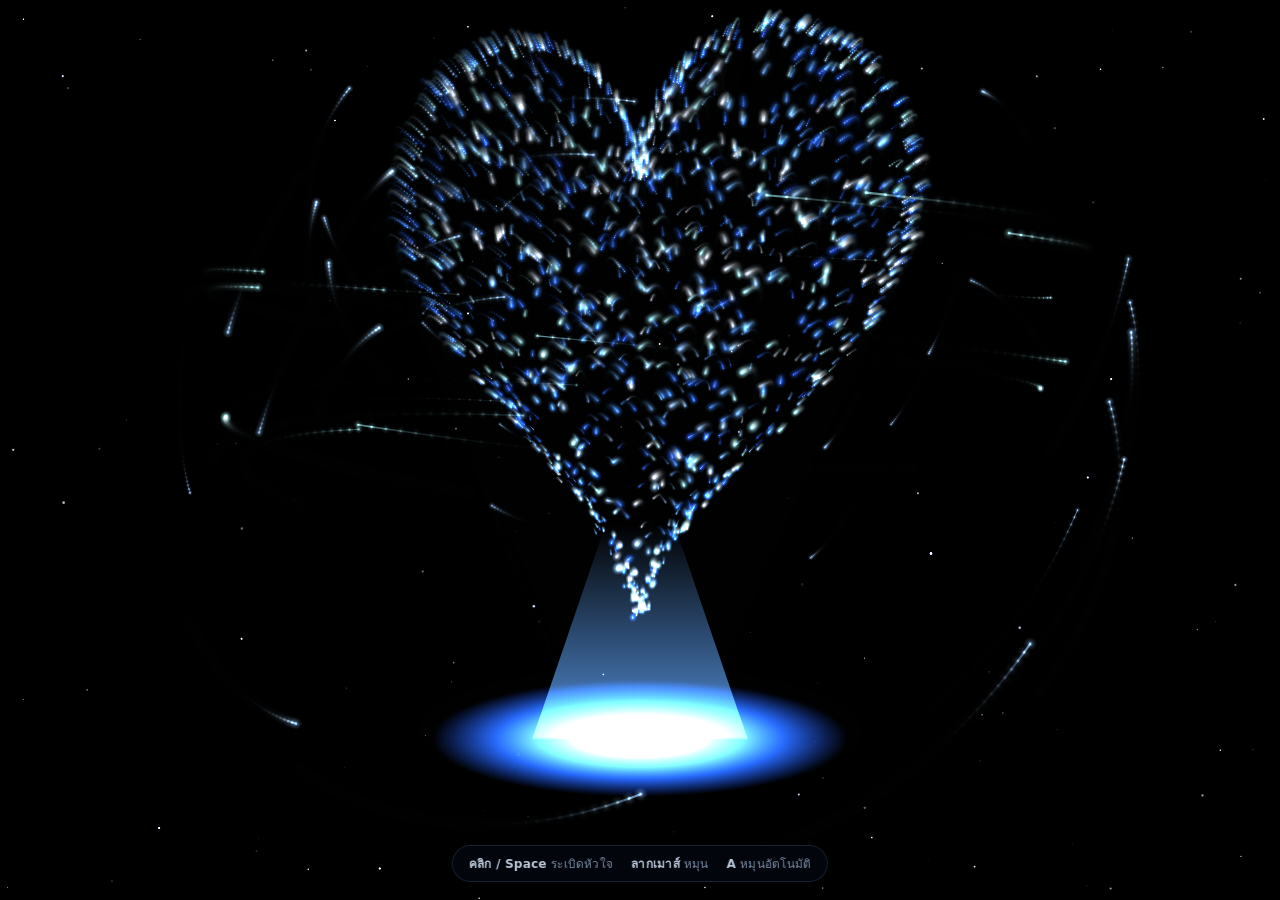
==== index.html @ da3c7155 "Magical Heart: 3D particle heart with spin, trails and burst/reform cycle - heart.js: 3D heart volum" ====
<!DOCTYPE html>
<html lang="th">
<head>
<meta charset="utf-8">
<meta name="viewport" content="width=device-width,initial-scale=1">
<title>Magical Heart</title>
<link rel="stylesheet" href="src/style.css">
</head>
<body>
  <canvas id="scene"></canvas>

  <div class="hud">
    <span><b>คลิก / Space</b> ระเบิดหัวใจ</span>
    <span><b>ลากเมาส์</b> หมุน</span>
    <span><b>A</b> หมุนอัตโนมัติ</span>
  </div>

  <script src="src/heart.js"></script>
  <script src="src/particle.js"></script>
  <script src="src/effects.js"></script>
  <script src="src/main.js"></script>
</body>
</html>
---- src/style.css ----
html, body {
  margin: 0;
  height: 100%;
  background: #000;
  overflow: hidden;
  font-family: "Segoe UI", system-ui, sans-serif;
}

#scene {
  display: block;
  width: 100vw;
  height: 100vh;
  cursor: grab;
}

#scene:active {
  cursor: grabbing;
}

.hud {
  position: fixed;
  left: 50%;
  bottom: 18px;
  transform: translateX(-50%);
  display: flex;
  gap: 18px;
  padding: 8px 16px;
  border-radius: 999px;
  background: rgba(10, 20, 45, 0.35);
  border: 1px solid rgba(147, 197, 253, 0.18);
  backdrop-filter: blur(6px);
  color: rgba(191, 219, 254, 0.75);
  font-size: 12px;
  letter-spacing: 0.02em;
  user-select: none;
  pointer-events: none;
  opacity: 0.85;
  transition: opacity 0.6s ease;
}

.hud b {
  color: #dbeafe;
  font-weight: 600;
}

.hud.faded {
  opacity: 0;
}

@media (max-width: 600px) {
  .hud { font-size: 10px; gap: 10px; }
}
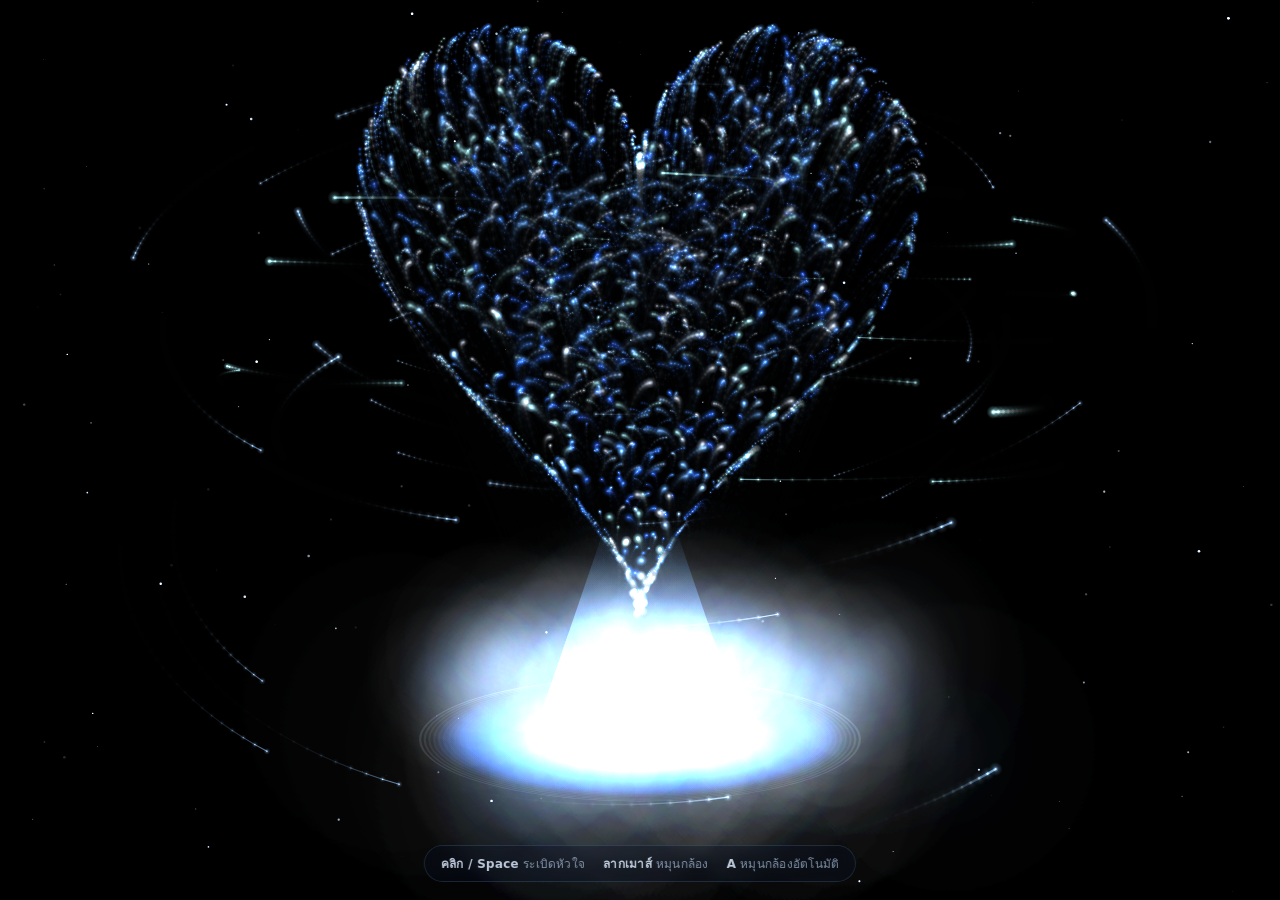
==== commit 37931c68: "Keep the heart still and swirl the dust instead; fill the pool zone with mist - heart.js: slice the " ====
--- a/index.html
+++ b/index.html
@@ -1,23 +1,23 @@
-<!DOCTYPE html>
-<html lang="th">
-<head>
-<meta charset="utf-8">
-<meta name="viewport" content="width=device-width,initial-scale=1">
-<title>Magical Heart</title>
-<link rel="stylesheet" href="src/style.css">
-</head>
-<body>
-  <canvas id="scene"></canvas>
-
-  <div class="hud">
-    <span><b>คลิก / Space</b> ระเบิดหัวใจ</span>
-    <span><b>ลากเมาส์</b> หมุน</span>
-    <span><b>A</b> หมุนอัตโนมัติ</span>
-  </div>
-
-  <script src="src/heart.js"></script>
-  <script src="src/particle.js"></script>
-  <script src="src/effects.js"></script>
-  <script src="src/main.js"></script>
-</body>
-</html>
+<!DOCTYPE html>
+<html lang="th">
+<head>
+<meta charset="utf-8">
+<meta name="viewport" content="width=device-width,initial-scale=1">
+<title>Magical Heart</title>
+<link rel="stylesheet" href="src/style.css">
+</head>
+<body>
+  <canvas id="scene"></canvas>
+
+  <div class="hud">
+    <span><b>คลิก / Space</b> ระเบิดหัวใจ</span>
+    <span><b>ลากเมาส์</b> หมุนกล้อง</span>
+    <span><b>A</b> หมุนกล้องอัตโนมัติ</span>
+  </div>
+
+  <script src="src/heart.js"></script>
+  <script src="src/particle.js"></script>
+  <script src="src/effects.js"></script>
+  <script src="src/main.js"></script>
+</body>
+</html>
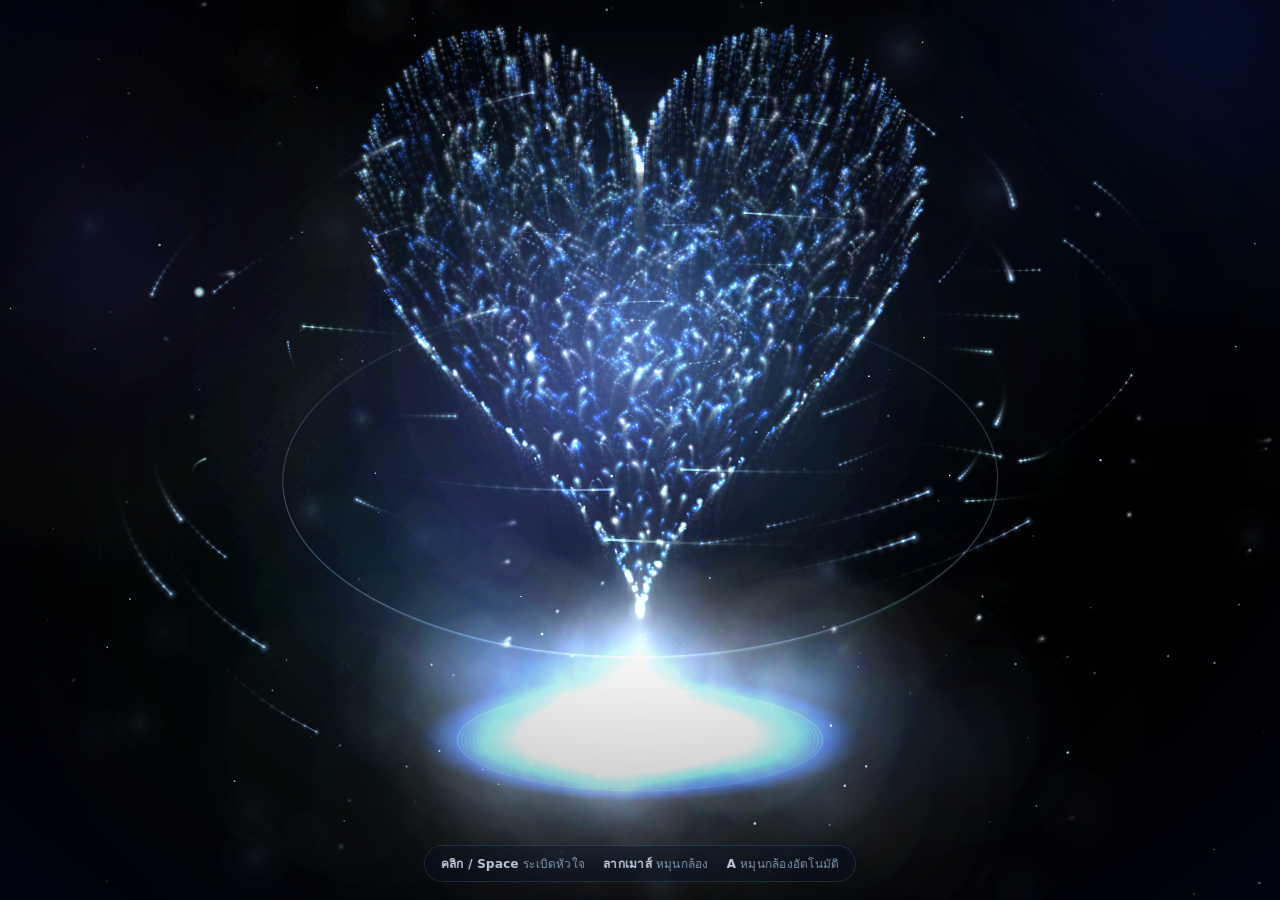
==== commit 3628c23e: "Richer scene: nebula backdrop, bokeh, aura, halo ring, heartbeat, shooting stars - effects.js: drift" ====
--- a/index.html
+++ b/index.html
@@ -8,6 +8,7 @@
 </head>
 <body>
   <canvas id="scene"></canvas>
+  <div class="vignette"></div>
 
   <div class="hud">
     <span><b>คลิก / Space</b> ระเบิดหัวใจ</span>
--- a/src/style.css
+++ b/src/style.css
@@ -1,52 +1,63 @@
-html, body {
-  margin: 0;
-  height: 100%;
-  background: #000;
-  overflow: hidden;
-  font-family: "Segoe UI", system-ui, sans-serif;
-}
-
-#scene {
-  display: block;
-  width: 100vw;
-  height: 100vh;
-  cursor: grab;
-}
-
-#scene:active {
-  cursor: grabbing;
-}
-
-.hud {
-  position: fixed;
-  left: 50%;
-  bottom: 18px;
-  transform: translateX(-50%);
-  display: flex;
-  gap: 18px;
-  padding: 8px 16px;
-  border-radius: 999px;
-  background: rgba(10, 20, 45, 0.35);
-  border: 1px solid rgba(147, 197, 253, 0.18);
-  backdrop-filter: blur(6px);
-  color: rgba(191, 219, 254, 0.75);
-  font-size: 12px;
-  letter-spacing: 0.02em;
-  user-select: none;
-  pointer-events: none;
-  opacity: 0.85;
-  transition: opacity 0.6s ease;
-}
-
-.hud b {
-  color: #dbeafe;
-  font-weight: 600;
-}
-
-.hud.faded {
-  opacity: 0;
-}
-
-@media (max-width: 600px) {
-  .hud { font-size: 10px; gap: 10px; }
-}
+html, body {
+  margin: 0;
+  height: 100%;
+  background: #000;
+  overflow: hidden;
+  font-family: "Segoe UI", system-ui, sans-serif;
+}
+
+/* ขอบจอมืดลง วางเป็นเลเยอร์ CSS จะไม่กินแรงวาดของ canvas */
+.vignette {
+  position: fixed;
+  inset: 0;
+  pointer-events: none;
+  background: radial-gradient(ellipse at 50% 46%,
+    rgba(0, 0, 0, 0) 32%,
+    rgba(0, 0, 0, 0.30) 68%,
+    rgba(2, 6, 23, 0.72) 100%);
+}
+
+#scene {
+  display: block;
+  width: 100vw;
+  height: 100vh;
+  cursor: grab;
+}
+
+#scene:active {
+  cursor: grabbing;
+}
+
+.hud {
+  position: fixed;
+  left: 50%;
+  bottom: 18px;
+  transform: translateX(-50%);
+  display: flex;
+  gap: 18px;
+  padding: 8px 16px;
+  border-radius: 999px;
+  background: rgba(10, 20, 45, 0.35);
+  border: 1px solid rgba(147, 197, 253, 0.18);
+  backdrop-filter: blur(6px);
+  color: rgba(191, 219, 254, 0.75);
+  font-size: 12px;
+  letter-spacing: 0.02em;
+  user-select: none;
+  pointer-events: none;
+  opacity: 0.85;
+  transition: opacity 0.6s ease;
+}
+
+.hud b {
+  color: #dbeafe;
+  font-weight: 600;
+}
+
+.hud.faded {
+  opacity: 0;
+}
+
+@media (max-width: 600px) {
+  .hud { font-size: 10px; gap: 10px; }
+}
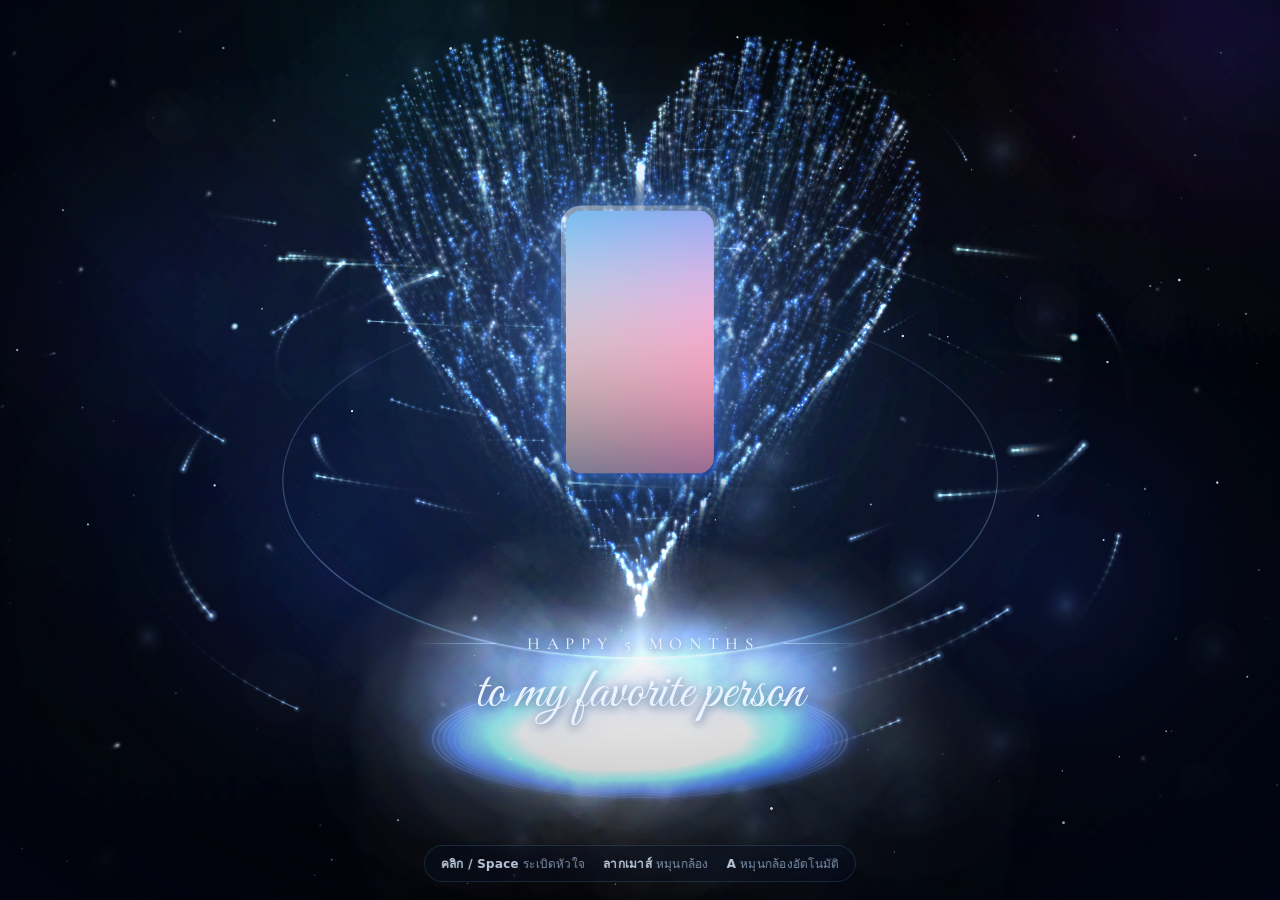
==== commit c4f589f9: "Add centered photo frame and anniversary caption - index.html/style.css: glowing photo frame floatin" ====
--- a/index.html
+++ b/index.html
@@ -4,11 +4,25 @@
 <meta charset="utf-8">
 <meta name="viewport" content="width=device-width,initial-scale=1">
 <title>Magical Heart</title>
+<link rel="preconnect" href="https://fonts.googleapis.com">
+<link rel="preconnect" href="https://fonts.gstatic.com" crossorigin>
+<link rel="stylesheet" href="https://fonts.googleapis.com/css2?family=Cormorant+Garamond:ital,wght@0,300;0,500;1,300&family=Great+Vibes&display=swap">
 <link rel="stylesheet" href="src/style.css">
 </head>
 <body>
   <canvas id="scene"></canvas>
   <div class="vignette"></div>
+
+  <div class="tribute">
+    <div class="photo-frame">
+      <img id="photo" src="assets/photo.png" alt="">
+    </div>
+  </div>
+
+  <div class="caption-block">
+    <p class="caption caption-small">happy 5 months</p>
+    <p class="caption caption-script">to my favorite person</p>
+  </div>
 
   <div class="hud">
     <span><b>คลิก / Space</b> ระเบิดหัวใจ</span>
@@ -16,6 +30,13 @@
     <span><b>A</b> หมุนกล้องอัตโนมัติ</span>
   </div>
 
+  <script>
+    // ถ้ายังไม่ได้ใส่รูป ให้ซ่อนกรอบไว้ ข้อความยังอยู่ครบ
+    document.getElementById('photo').addEventListener('error', function () {
+      document.querySelector('.photo-frame').classList.add('empty');
+    });
+  </script>
+
   <script src="src/heart.js"></script>
   <script src="src/particle.js"></script>
   <script src="src/effects.js"></script>
--- a/src/style.css
+++ b/src/style.css
@@ -61,3 +61,153 @@
 @media (max-width: 600px) {
   .hud { font-size: 10px; gap: 10px; }
 }
+
+/* ---------- รูปและข้อความกลางหัวใจ ---------- */
+/* ตำแหน่งและขนาดถูกคำนวณจากขนาดหัวใจจริงใน main.js (ตัวแปร --x, --y, --photo-h, --cap) */
+
+.tribute {
+  position: fixed;
+  left: var(--x, 50%);
+  top: var(--y, 38%);
+  transform: translate(-50%, -50%);
+  pointer-events: none;
+  user-select: none;
+  animation: tribute-float 7s ease-in-out infinite;
+}
+
+.photo-frame {
+  position: relative;
+  padding: 5px;
+  border-radius: 20px;
+  background: linear-gradient(150deg,
+    rgba(219, 234, 254, 0.6),
+    rgba(147, 197, 253, 0.18) 40%,
+    rgba(37, 99, 235, 0.4));
+  box-shadow:
+    0 0 26px rgba(96, 165, 250, 0.5),
+    0 0 80px rgba(37, 99, 235, 0.3),
+    0 16px 40px rgba(0, 0, 0, 0.5);
+  animation: photo-beat 2.6s ease-in-out infinite;
+}
+
+/* แสงฟุ้งหลังกรอบรูป */
+.photo-frame::before {
+  content: "";
+  position: absolute;
+  inset: -22px;
+  border-radius: 38px;
+  background: radial-gradient(closest-side,
+    rgba(147, 197, 253, 0.32),
+    rgba(59, 130, 246, 0.1) 60%,
+    rgba(59, 130, 246, 0) 100%);
+  filter: blur(6px);
+  z-index: -1;
+}
+
+.photo-frame img {
+  display: block;
+  height: var(--photo-h, 200px);
+  width: auto;
+  max-width: var(--photo-max-w, 60vw);
+  object-fit: cover;
+  border-radius: 16px;
+}
+
+.photo-frame.empty { display: none; }
+
+.caption-block {
+  position: fixed;
+  left: var(--x, 50%);
+  top: var(--cap-y, 62%);
+  transform: translateX(-50%);
+  width: max-content;
+  max-width: 92vw;
+  text-align: center;
+  pointer-events: none;
+  user-select: none;
+}
+
+.caption {
+  margin: 0;
+  color: #eaf3ff;
+  white-space: nowrap;
+  text-shadow:
+    0 0 12px rgba(147, 197, 253, 0.85),
+    0 0 34px rgba(59, 130, 246, 0.55),
+    0 2px 10px rgba(0, 0, 0, 0.6);
+}
+
+.caption-small {
+  display: flex;
+  align-items: center;
+  justify-content: center;
+  gap: calc(var(--cap, 40px) * 0.42);
+  font-family: "Cormorant Garamond", Georgia, "Times New Roman", serif;
+  font-weight: 500;
+  font-size: calc(var(--cap, 40px) * 0.30);
+  letter-spacing: 0.40em;
+  text-indent: 0.40em;   /* ชดเชยช่องไฟตัวสุดท้าย ให้อยู่กึ่งกลางจริง */
+  text-transform: uppercase;
+  margin-bottom: calc(var(--cap, 40px) * 0.16);
+  opacity: 0.95;
+}
+
+/* เส้นตกแต่งสองข้างข้อความบรรทัดบน */
+.caption-small::before,
+.caption-small::after {
+  content: "";
+  width: calc(var(--cap, 40px) * 1.5);
+  height: 1px;
+  background: linear-gradient(90deg,
+    rgba(191, 219, 254, 0),
+    rgba(191, 219, 254, 0.75));
+  box-shadow: 0 0 8px rgba(147, 197, 253, 0.6);
+}
+
+.caption-small::after {
+  background: linear-gradient(90deg,
+    rgba(191, 219, 254, 0.75),
+    rgba(191, 219, 254, 0));
+}
+
+.caption-script {
+  font-family: "Great Vibes", "Segoe Script", "Brush Script MT", cursive;
+  font-size: var(--cap, 40px);
+  line-height: 1.2;
+  margin-top: calc(var(--cap, 40px) * -0.06);
+  animation: caption-glow 4.2s ease-in-out infinite;
+}
+
+@keyframes tribute-float {
+  0%, 100% { transform: translate(-50%, calc(-50% - 5px)); }
+  50%      { transform: translate(-50%, calc(-50% + 5px)); }
+}
+
+/* จังหวะเดียวกับหัวใจบน canvas (2.6 วิ เต้นสองครั้งติด) */
+@keyframes photo-beat {
+  0%   { transform: scale(1); }
+  4%   { transform: scale(1.035); }
+  9%   { transform: scale(1.005); }
+  14%  { transform: scale(1.022); }
+  22%  { transform: scale(1); }
+  100% { transform: scale(1); }
+}
+
+@keyframes caption-glow {
+  0%, 100% {
+    text-shadow:
+      0 0 12px rgba(147, 197, 253, 0.8),
+      0 0 34px rgba(59, 130, 246, 0.5),
+      0 2px 10px rgba(0, 0, 0, 0.6);
+  }
+  50% {
+    text-shadow:
+      0 0 18px rgba(191, 219, 254, 1),
+      0 0 52px rgba(96, 165, 250, 0.75),
+      0 2px 10px rgba(0, 0, 0, 0.6);
+  }
+}
+
+@media (prefers-reduced-motion: reduce) {
+  .tribute, .photo-frame, .caption-script { animation: none; }
+}
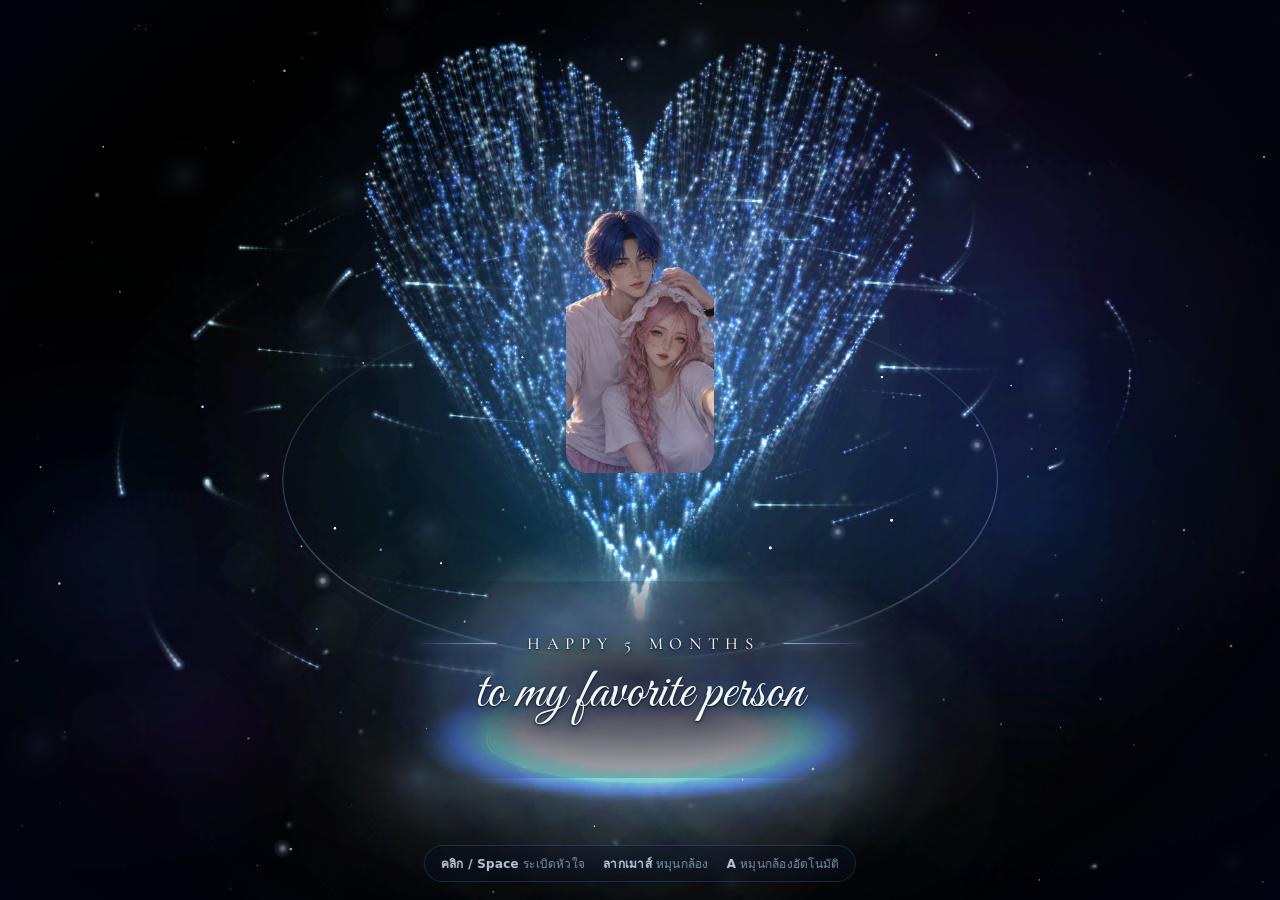
==== commit 0b1de552: "Blend the photo into the scene and make the caption readable - style.css: photo edges feather out wi" ====
--- a/index.html
+++ b/index.html
@@ -18,6 +18,8 @@
       <img id="photo" src="assets/photo.png" alt="">
     </div>
   </div>
+
+  <canvas id="front"></canvas>
 
   <div class="caption-block">
     <p class="caption caption-small">happy 5 months</p>
--- a/src/style.css
+++ b/src/style.css
@@ -22,6 +22,16 @@
   width: 100vw;
   height: 100vh;
   cursor: grab;
+}
+
+/* เลเยอร์ละอองที่ลอยหน้ารูป */
+#front {
+  position: fixed;
+  inset: 0;
+  width: 100vw;
+  height: 100vh;
+  pointer-events: none;
+  z-index: 3;
 }
 
 #scene:active {
@@ -77,31 +87,48 @@
 
 .photo-frame {
   position: relative;
-  padding: 5px;
-  border-radius: 20px;
-  background: linear-gradient(150deg,
-    rgba(219, 234, 254, 0.6),
-    rgba(147, 197, 253, 0.18) 40%,
-    rgba(37, 99, 235, 0.4));
-  box-shadow:
-    0 0 26px rgba(96, 165, 250, 0.5),
-    0 0 80px rgba(37, 99, 235, 0.3),
-    0 16px 40px rgba(0, 0, 0, 0.5);
+  padding: 0;
+  border-radius: 22px;
   animation: photo-beat 2.6s ease-in-out infinite;
 }
 
-/* แสงฟุ้งหลังกรอบรูป */
+/* แสงฟุ้งหลังรูป ทำให้รูปเหมือนเรืองแสงอยู่ในกลุ่มละออง ไม่ใช่การ์ดที่ลอยมาแปะ */
 .photo-frame::before {
   content: "";
   position: absolute;
-  inset: -22px;
-  border-radius: 38px;
+  inset: -14%;
+  border-radius: 50%;
   background: radial-gradient(closest-side,
-    rgba(147, 197, 253, 0.32),
-    rgba(59, 130, 246, 0.1) 60%,
+    rgba(191, 219, 254, 0.34),
+    rgba(59, 130, 246, 0.14) 55%,
     rgba(59, 130, 246, 0) 100%);
-  filter: blur(6px);
+  filter: blur(10px);
   z-index: -1;
+}
+
+/* เกลี่ยสีรูปให้เข้าโทนฟ้าของฉาก + ไล่เฉดขอบล่างให้จมลงไปในละออง */
+.photo-frame::after {
+  content: "";
+  position: absolute;
+  inset: 0;
+  border-radius: 22px;
+  pointer-events: none;
+  mix-blend-mode: screen;
+  background:
+    radial-gradient(120% 85% at 50% 35%,
+      rgba(37, 99, 235, 0) 45%,
+      rgba(37, 99, 235, 0.3) 100%);
+  -webkit-mask-image: var(--photo-mask);
+  mask-image: var(--photo-mask);
+}
+
+/* ขอบภาพค่อย ๆ จางหายไปกับฉาก แทนที่จะเป็นสี่เหลี่ยมคม ๆ */
+.tribute {
+  --photo-mask: radial-gradient(118% 112% at 50% 44%,
+    #000 55%,
+    rgba(0, 0, 0, 0.82) 74%,
+    rgba(0, 0, 0, 0.35) 89%,
+    rgba(0, 0, 0, 0) 100%);
 }
 
 .photo-frame img {
@@ -110,12 +137,16 @@
   width: auto;
   max-width: var(--photo-max-w, 60vw);
   object-fit: cover;
-  border-radius: 16px;
+  border-radius: 22px;
+  filter: saturate(0.94) contrast(1.02) brightness(0.97);
+  -webkit-mask-image: var(--photo-mask);
+  mask-image: var(--photo-mask);
 }
 
 .photo-frame.empty { display: none; }
 
 .caption-block {
+  z-index: 4;
   position: fixed;
   left: var(--x, 50%);
   top: var(--cap-y, 62%);
@@ -127,14 +158,29 @@
   user-select: none;
 }
 
+/* ม่านมืดนุ่ม ๆ หลังข้อความ ไม่ให้ตัวหนังสือกลืนกับแอ่งแสง */
+.caption-block::before {
+  content: "";
+  position: absolute;
+  inset: -55% -22%;
+  z-index: -1;
+  background: radial-gradient(58% 62% at 50% 50%,
+    rgba(1, 5, 20, 0.82) 0%,
+    rgba(1, 5, 20, 0.55) 45%,
+    rgba(1, 5, 20, 0) 100%);
+}
+
 .caption {
+  position: relative;
   margin: 0;
-  color: #eaf3ff;
+  color: #f4f9ff;
   white-space: nowrap;
   text-shadow:
-    0 0 12px rgba(147, 197, 253, 0.85),
-    0 0 34px rgba(59, 130, 246, 0.55),
-    0 2px 10px rgba(0, 0, 0, 0.6);
+    0 1px 2px rgba(1, 5, 20, 0.95),
+    0 2px 12px rgba(1, 5, 20, 0.9),
+    0 0 26px rgba(1, 5, 20, 0.75),
+    0 0 16px rgba(147, 197, 253, 0.6),
+    0 0 42px rgba(59, 130, 246, 0.45);
 }
 
 .caption-small {
@@ -196,15 +242,19 @@
 @keyframes caption-glow {
   0%, 100% {
     text-shadow:
-      0 0 12px rgba(147, 197, 253, 0.8),
-      0 0 34px rgba(59, 130, 246, 0.5),
-      0 2px 10px rgba(0, 0, 0, 0.6);
+      0 1px 2px rgba(1, 5, 20, 0.95),
+      0 2px 12px rgba(1, 5, 20, 0.9),
+      0 0 26px rgba(1, 5, 20, 0.75),
+      0 0 16px rgba(147, 197, 253, 0.6),
+      0 0 42px rgba(59, 130, 246, 0.45);
   }
   50% {
     text-shadow:
-      0 0 18px rgba(191, 219, 254, 1),
-      0 0 52px rgba(96, 165, 250, 0.75),
-      0 2px 10px rgba(0, 0, 0, 0.6);
+      0 1px 2px rgba(1, 5, 20, 0.95),
+      0 2px 12px rgba(1, 5, 20, 0.9),
+      0 0 26px rgba(1, 5, 20, 0.75),
+      0 0 22px rgba(219, 234, 254, 0.9),
+      0 0 60px rgba(96, 165, 250, 0.6);
   }
 }
 
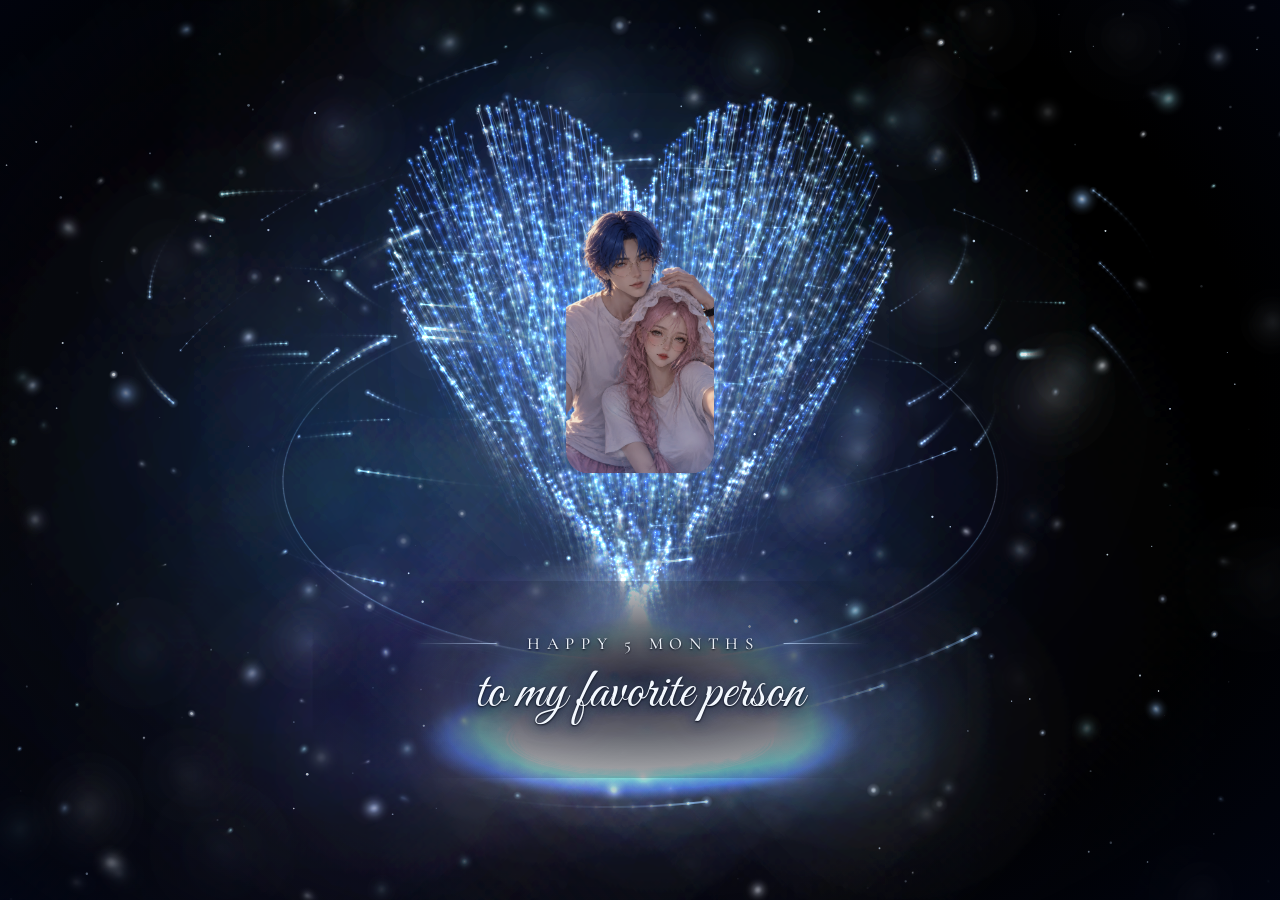
==== commit 0c60dd04: "Remove the on-screen control hints Let people find the interactions on their own: drop the hint bar " ====
--- a/index.html
+++ b/index.html
@@ -26,11 +26,6 @@
     <p class="caption caption-script">to my favorite person</p>
   </div>
 
-  <div class="hud">
-    <span><b>คลิก / Space</b> ระเบิดหัวใจ</span>
-    <span><b>ลากเมาส์</b> หมุนกล้อง</span>
-    <span><b>A</b> หมุนกล้องอัตโนมัติ</span>
-  </div>
 
   <script>
     // ถ้ายังไม่ได้ใส่รูป ให้ซ่อนกรอบไว้ ข้อความยังอยู่ครบ
--- a/src/style.css
+++ b/src/style.css
@@ -36,40 +36,6 @@
 
 #scene:active {
   cursor: grabbing;
-}
-
-.hud {
-  position: fixed;
-  left: 50%;
-  bottom: 18px;
-  transform: translateX(-50%);
-  display: flex;
-  gap: 18px;
-  padding: 8px 16px;
-  border-radius: 999px;
-  background: rgba(10, 20, 45, 0.35);
-  border: 1px solid rgba(147, 197, 253, 0.18);
-  backdrop-filter: blur(6px);
-  color: rgba(191, 219, 254, 0.75);
-  font-size: 12px;
-  letter-spacing: 0.02em;
-  user-select: none;
-  pointer-events: none;
-  opacity: 0.85;
-  transition: opacity 0.6s ease;
-}
-
-.hud b {
-  color: #dbeafe;
-  font-weight: 600;
-}
-
-.hud.faded {
-  opacity: 0;
-}
-
-@media (max-width: 600px) {
-  .hud { font-size: 10px; gap: 10px; }
 }
 
 /* ---------- รูปและข้อความกลางหัวใจ ---------- */
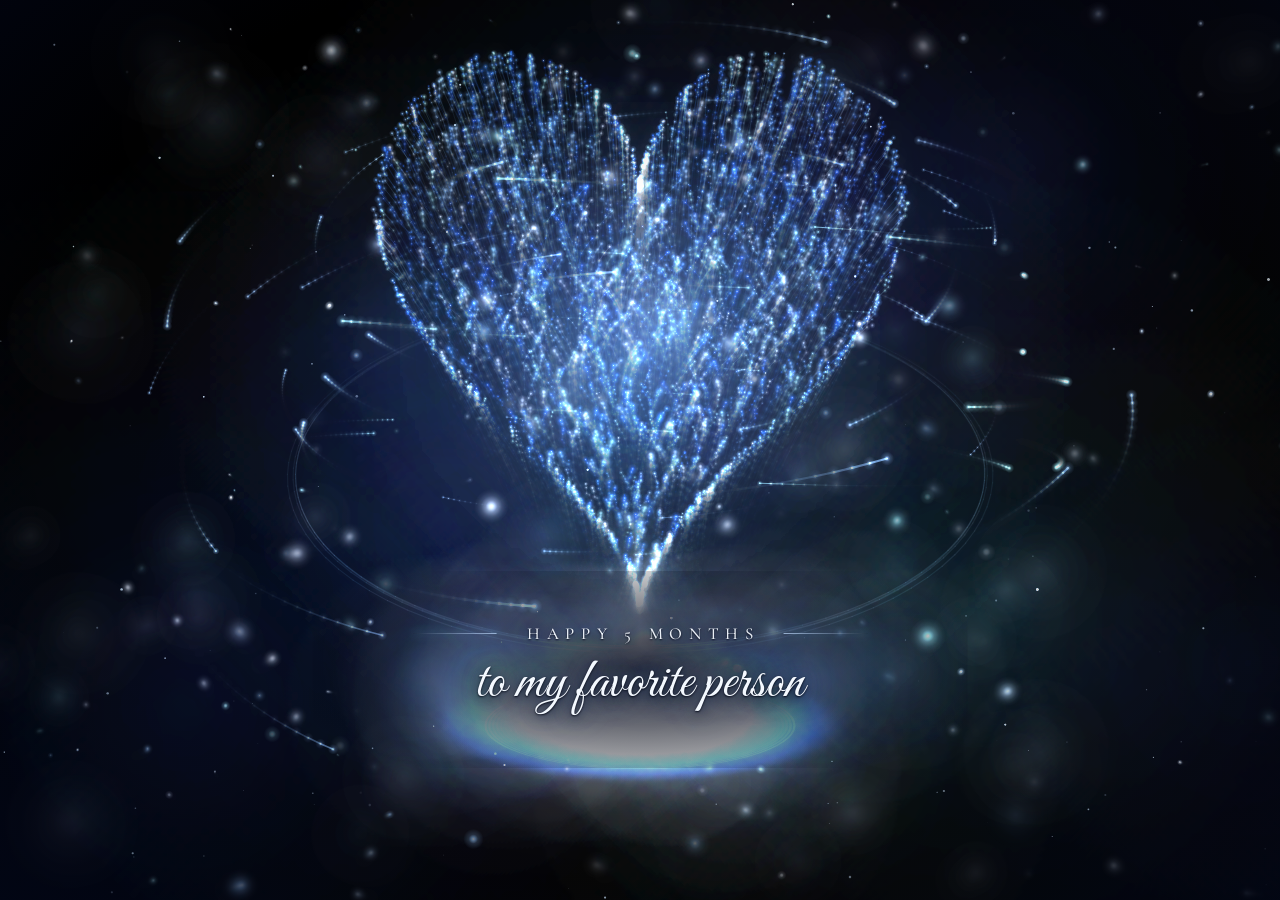
==== commit 6282b4a5: "Keep the reveal cycle under reduced motion, and bust asset caches On phones with Reduce Motion (or b" ====
--- a/index.html
+++ b/index.html
@@ -7,7 +7,7 @@
 <link rel="preconnect" href="https://fonts.googleapis.com">
 <link rel="preconnect" href="https://fonts.gstatic.com" crossorigin>
 <link rel="stylesheet" href="https://fonts.googleapis.com/css2?family=Cormorant+Garamond:ital,wght@0,300;0,500;1,300&family=Great+Vibes&display=swap">
-<link rel="stylesheet" href="src/style.css">
+<link rel="stylesheet" href="src/style.css?v=3">
 </head>
 <body>
   <canvas id="scene"></canvas>
@@ -15,7 +15,7 @@
 
   <div class="tribute">
     <div class="photo-frame">
-      <img id="photo" src="assets/photo.png" alt="">
+      <img id="photo" src="assets/photo.png?v=3" alt="">
     </div>
   </div>
 
@@ -34,9 +34,9 @@
     });
   </script>
 
-  <script src="src/heart.js"></script>
-  <script src="src/particle.js"></script>
-  <script src="src/effects.js"></script>
-  <script src="src/main.js"></script>
+  <script src="src/heart.js?v=3"></script>
+  <script src="src/particle.js?v=3"></script>
+  <script src="src/effects.js?v=3"></script>
+  <script src="src/main.js?v=3"></script>
 </body>
 </html>
--- a/src/style.css
+++ b/src/style.css
@@ -1,6 +1,7 @@
 html, body {
   margin: 0;
   height: 100%;
+  height: 100dvh;
   background: #000;
   overflow: hidden;
   font-family: "Segoe UI", system-ui, sans-serif;
@@ -18,9 +19,11 @@
 }
 
 #scene {
+  position: fixed;
+  inset: 0;
   display: block;
-  width: 100vw;
-  height: 100vh;
+  width: 100%;
+  height: 100%;
   cursor: grab;
 }
 
@@ -28,8 +31,8 @@
 #front {
   position: fixed;
   inset: 0;
-  width: 100vw;
-  height: 100vh;
+  width: 100%;
+  height: 100%;
   pointer-events: none;
   z-index: 3;
 }
@@ -55,8 +58,12 @@
   position: relative;
   padding: 0;
   border-radius: 22px;
+  opacity: 0;                       /* ซ่อนไว้ จะโผล่ตอนหัวใจแตกออก */
+  transition: opacity 0.5s ease;
   animation: photo-beat 2.6s ease-in-out infinite;
 }
+
+.tribute.reveal .photo-frame { opacity: 1; }
 
 /* แสงฟุ้งหลังรูป ทำให้รูปเหมือนเรืองแสงอยู่ในกลุ่มละออง ไม่ใช่การ์ดที่ลอยมาแปะ */
 .photo-frame::before {
@@ -104,9 +111,16 @@
   max-width: var(--photo-max-w, 60vw);
   object-fit: cover;
   border-radius: 22px;
-  filter: saturate(0.94) contrast(1.02) brightness(0.97);
+  filter: saturate(0.94) contrast(1.02) brightness(0.97) blur(10px);
+  transform: scale(1.06);
+  transition: filter 0.7s ease, transform 0.9s ease;
   -webkit-mask-image: var(--photo-mask);
   mask-image: var(--photo-mask);
+}
+
+.tribute.reveal .photo-frame img {
+  filter: saturate(0.94) contrast(1.02) brightness(0.97);
+  transform: scale(1);
 }
 
 .photo-frame.empty { display: none; }
